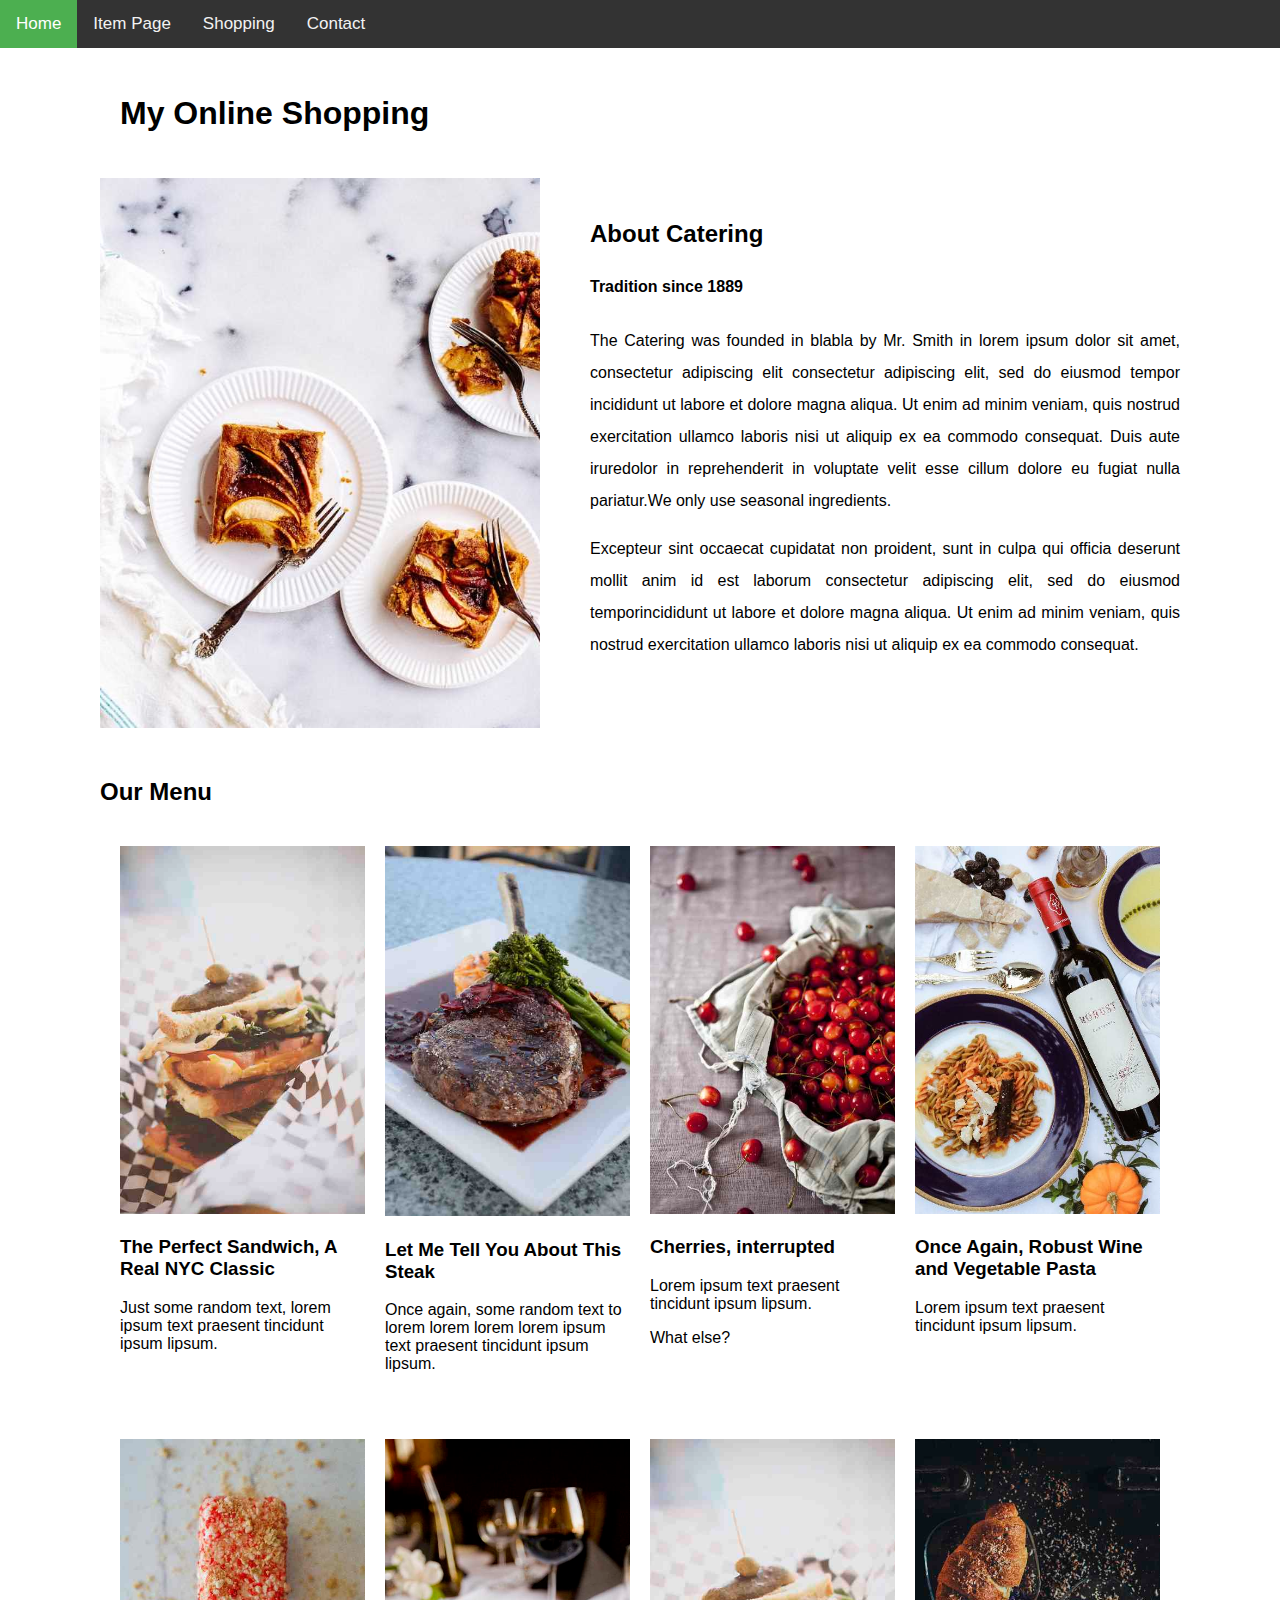
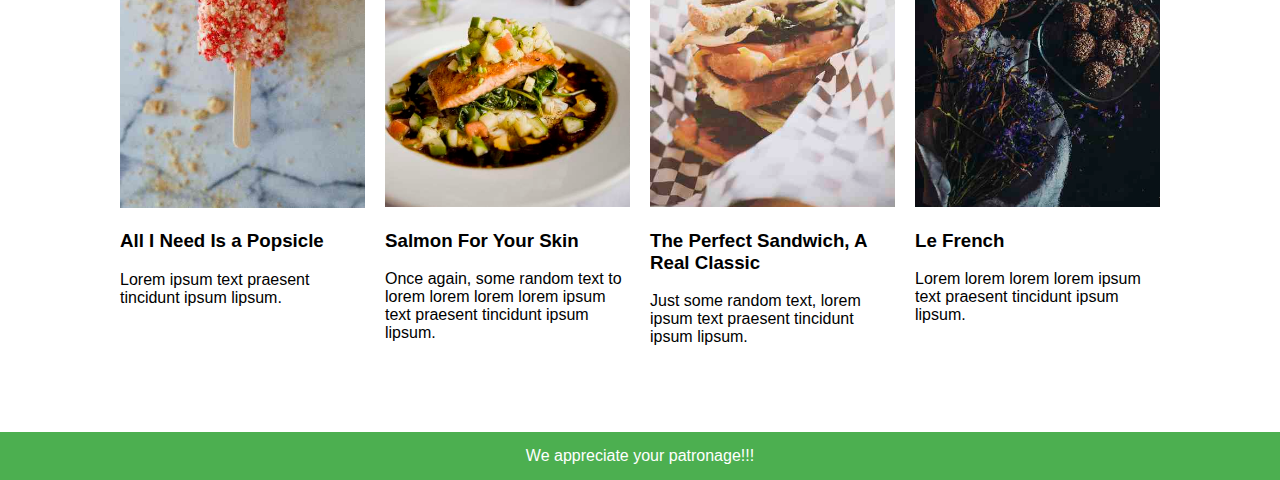
==== index.html @ 9f792330 "Project#1" ====
<!DOCTYPE html>
<html>
  <title>Project#1</title>
  <meta charset="UTF-8" />
  <meta name="viewport" content="width=device-width, initial-scale=1" />
  <link rel="stylesheet" href="style.css" />
  <body>
    <!-- Top menu -->
    <nav class="topnav">
      <a class="active" href="index.html">Home</a>
      <a href="#news">Item Page</a>
      <a href="shopping.html">Shopping</a>
      <a href="#contact">Contact</a>
    </nav>

    <!-- !PAGE CONTENT! -->
    <div class="w3-content">
      <div class="header">
        <h2>My Online Shopping</h2>
      </div>
      <div class="top-text">
        <img
          src="tablesetting2.jpg"
          alt="Tablesetting"
          width="500"
          height="550"
        />
        <div class="top-side-text">
          <h2>About Catering</h2>
          <div>
            <h4>Tradition since 1889</h4>
            <p>
              The Catering was founded in blabla by Mr. Smith in lorem ipsum
              dolor sit amet, consectetur adipiscing elit consectetur adipiscing
              elit, sed do eiusmod tempor incididunt ut labore et dolore magna
              aliqua. Ut enim ad minim veniam, quis nostrud exercitation ullamco
              laboris nisi ut aliquip ex ea commodo consequat. Duis aute
              iruredolor in reprehenderit in voluptate velit esse cillum dolore
              eu fugiat nulla pariatur.We only use seasonal ingredients.
            </p>
            <p>
              Excepteur sint occaecat cupidatat non proident, sunt in culpa qui
              officia deserunt mollit anim id est laborum consectetur adipiscing
              elit, sed do eiusmod temporincididunt ut labore et dolore magna
              aliqua. Ut enim ad minim veniam, quis nostrud exercitation ullamco
              laboris nisi ut aliquip ex ea commodo consequat.
            </p>
          </div>
        </div>
      </div>

      <div class="grid">
        <h2>Our Menu</h2>
        <!-- First Photo Grid-->
        <div class="item-row" id="food">
          <div class="row-item">
            <img src="sandwich.jpg" alt="Sandwich" style="width: 100%" />
            <h3>The Perfect Sandwich, A Real NYC Classic</h3>
            <p>
              Just some random text, lorem ipsum text praesent tincidunt ipsum
              lipsum.
            </p>
          </div>
          <div class="row-item">
            <img src="steak.jpg" alt="Steak" style="width: 100%" />
            <h3>Let Me Tell You About This Steak</h3>
            <p>
              Once again, some random text to lorem lorem lorem lorem ipsum text
              praesent tincidunt ipsum lipsum.
            </p>
          </div>
          <div class="row-item">
            <img src="cherries.jpg" alt="Cherries" style="width: 100%" />
            <h3>Cherries, interrupted</h3>
            <p>Lorem ipsum text praesent tincidunt ipsum lipsum.</p>
            <p>What else?</p>
          </div>
          <div class="row-item">
            <img src="wine.jpg" alt="Pasta and Wine" style="width: 100%" />
            <h3>Once Again, Robust Wine and Vegetable Pasta</h3>
            <p>Lorem ipsum text praesent tincidunt ipsum lipsum.</p>
          </div>
        </div>

        <!-- Second Photo Grid-->
        <div class="item-row">
          <div class="row-item">
            <img src="popsicle.jpg" alt="Popsicle" style="width: 100%" />
            <h3>All I Need Is a Popsicle</h3>
            <p>Lorem ipsum text praesent tincidunt ipsum lipsum.</p>
          </div>
          <div class="row-item">
            <img src="salmon.jpg" alt="Salmon" style="width: 100%" />
            <h3>Salmon For Your Skin</h3>
            <p>
              Once again, some random text to lorem lorem lorem lorem ipsum text
              praesent tincidunt ipsum lipsum.
            </p>
          </div>
          <div class="row-item">
            <img src="sandwich.jpg" alt="Sandwich" style="width: 100%" />
            <h3>The Perfect Sandwich, A Real Classic</h3>
            <p>
              Just some random text, lorem ipsum text praesent tincidunt ipsum
              lipsum.
            </p>
          </div>
          <div class="row-item">
            <img src="croissant.jpg" alt="Croissant" style="width: 100%" />
            <h3>Le French</h3>
            <p>
              Lorem lorem lorem lorem ipsum text praesent tincidunt ipsum
              lipsum.
            </p>
          </div>
        </div>
      </div>

      <!-- End page content -->
    </div>

    <footer class="footer">We appreciate your patronage!!!</footer>
  </body>
</html>
---- style.css ----
body,
h1,
h2,
h3,
h4,
h5,
h6 {
  font-family: "Karma", sans-serif;
}

/* Add a black background color to the top navigation */
body,
nav {
  top: 0;
  left: 0;
  margin: 0;
}
.topnav {
  background-color: #333;
  overflow: hidden;
}

/* Style the links inside the navigation bar */
.topnav a {
  float: left;
  color: #f2f2f2;
  text-align: center;
  padding: 14px 16px;
  text-decoration: none;
  font-size: 17px;
}

/* Change the color of links on hover */
.topnav a:hover {
  background-color: #ddd;
  color: black;
}

/* Add a color to the active/current link */
.topnav a.active {
  background-color: #4caf50;
  color: white;
}

.w3-content {
  margin-left: 100px;
  margin-right: 100px;
  max-width: 1200px;
  margin-bottom: 50px;
}

.header {
  padding: 20px;
}

.header > h2 {
  font-size: 2em;
}

.top-text {
  display: flex;
}

.top-side-text {
  margin-top: 20px;
  margin-left: 50px;
  text-align: justify;
  line-height: 2em;
}

.w3-bar-block .w3-bar-item {
  padding: 20px;
}

.grid {
  margin-top: 50px;
}

.item-row {
  display: flex;
  padding: 10px;
  margin-bottom: 10px;
}

.row-item {
  display: inline-block;

  padding: 10px;
  width: 250px;
}

.footer {
  text-align: center;
  color: white;
  background-color: #4caf50;
  padding: 15px 10px;
}

.shopping-cart {
  width: 750px;
  margin: 80px auto;
  background: #ffffff;
  box-shadow: 1px 2px 3px 0px rgba(0, 0, 0, 0.1);
  border-radius: 6px;
  padding-bottom: 15px;
}

.title {
  border-bottom: 1px solid #e1e8ee;
  padding: 20px 30px;
  color: #5e6977;
  font-size: 18px;
  font-weight: 400;
}

table {
  width: auto;
  margin: 0 auto;
  margin-top: 15px;
  margin-bottom: 15px;
  border-collapse: collapse;
}

tr {
  border-bottom: 1px solid #000;
  /* background-color: #e1e8ee; */
}

td {
  padding: 10px 20px;
  vertical-align: top;
  border: 1px solid #ddd;
}

th {
  padding: 10px 15px;
  background-color: #333;
  color: white;
  border: 1px solid #ddd;
}

tr:nth-child(even) {
  background-color: #f2f2f2;
}

tr:hover {
  background-color: #ddd;
}

.item-column {
  display: block;
  padding: 10px;
}

.item-column > img {
  margin-top: 10px;
  width: 100px;
  height: 150px;
}

.props > div {
  padding: 5px;
}

.amount {
  margin-left: 10px;
}
.amount::before {
  content: "[$";
}
.amount::after {
  content: "]";
}

.total::before {
  content: "$";
}

select {
  padding: 5px;
  width: 100px;
}

.total {
  background-color: #e1e8ee;
  padding: 15px;
}

input[type="button"] {
  padding: 8px 10px;
  width: 100px;
}
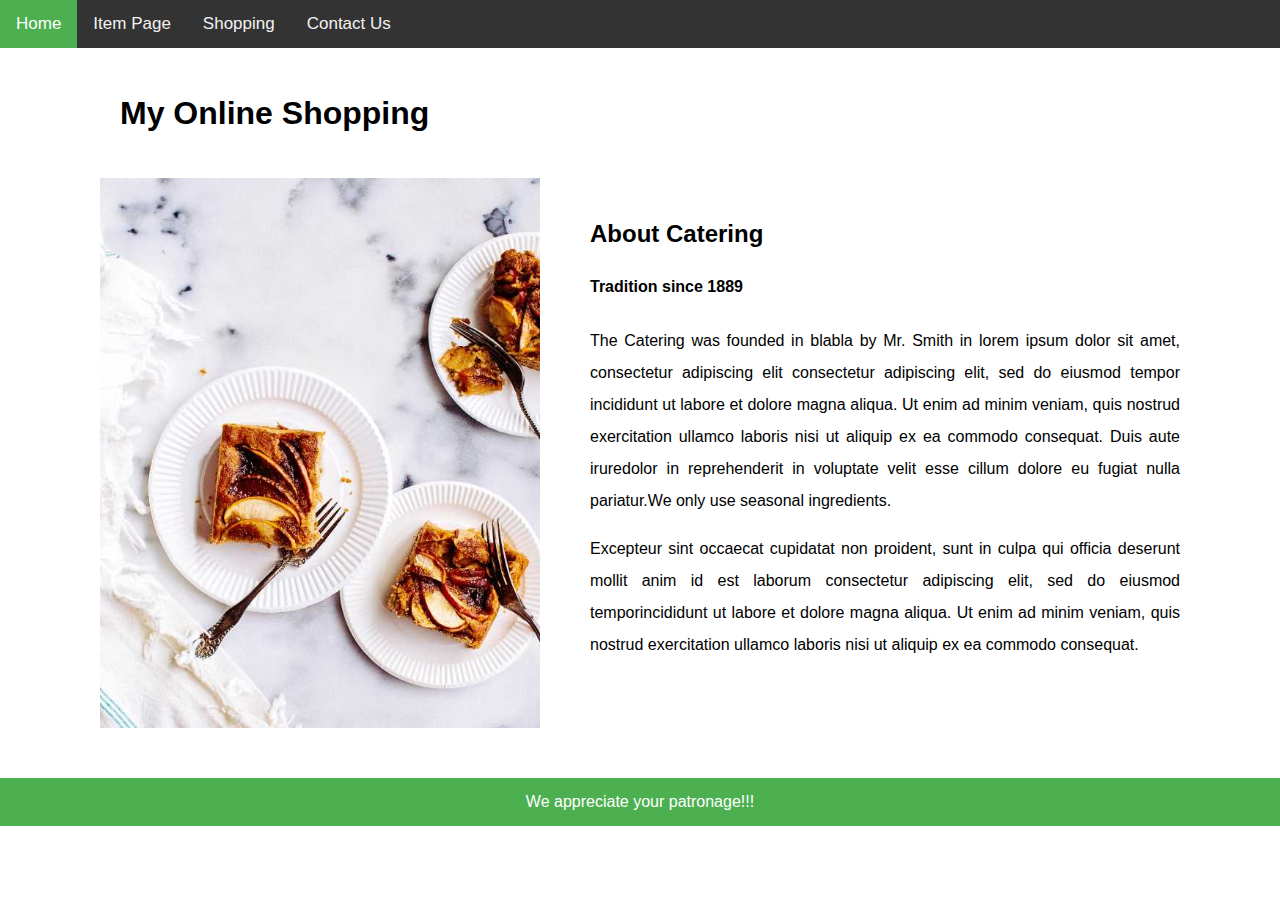
==== commit d0dfff16: "Item and Contact pages update" ====
--- a/index.html
+++ b/index.html
@@ -8,9 +8,9 @@
     <!-- Top menu -->
     <nav class="topnav">
       <a class="active" href="index.html">Home</a>
-      <a href="#news">Item Page</a>
+      <a href="items.html">Item Page</a>
       <a href="shopping.html">Shopping</a>
-      <a href="#contact">Contact</a>
+      <a href="contact.html">Contact Us</a>
     </nav>
 
     <!-- !PAGE CONTENT! -->
@@ -20,7 +20,7 @@
       </div>
       <div class="top-text">
         <img
-          src="tablesetting2.jpg"
+          src="images/tablesetting2.jpg"
           alt="Tablesetting"
           width="500"
           height="550"
@@ -48,74 +48,6 @@
           </div>
         </div>
       </div>
-
-      <div class="grid">
-        <h2>Our Menu</h2>
-        <!-- First Photo Grid-->
-        <div class="item-row" id="food">
-          <div class="row-item">
-            <img src="sandwich.jpg" alt="Sandwich" style="width: 100%" />
-            <h3>The Perfect Sandwich, A Real NYC Classic</h3>
-            <p>
-              Just some random text, lorem ipsum text praesent tincidunt ipsum
-              lipsum.
-            </p>
-          </div>
-          <div class="row-item">
-            <img src="steak.jpg" alt="Steak" style="width: 100%" />
-            <h3>Let Me Tell You About This Steak</h3>
-            <p>
-              Once again, some random text to lorem lorem lorem lorem ipsum text
-              praesent tincidunt ipsum lipsum.
-            </p>
-          </div>
-          <div class="row-item">
-            <img src="cherries.jpg" alt="Cherries" style="width: 100%" />
-            <h3>Cherries, interrupted</h3>
-            <p>Lorem ipsum text praesent tincidunt ipsum lipsum.</p>
-            <p>What else?</p>
-          </div>
-          <div class="row-item">
-            <img src="wine.jpg" alt="Pasta and Wine" style="width: 100%" />
-            <h3>Once Again, Robust Wine and Vegetable Pasta</h3>
-            <p>Lorem ipsum text praesent tincidunt ipsum lipsum.</p>
-          </div>
-        </div>
-
-        <!-- Second Photo Grid-->
-        <div class="item-row">
-          <div class="row-item">
-            <img src="popsicle.jpg" alt="Popsicle" style="width: 100%" />
-            <h3>All I Need Is a Popsicle</h3>
-            <p>Lorem ipsum text praesent tincidunt ipsum lipsum.</p>
-          </div>
-          <div class="row-item">
-            <img src="salmon.jpg" alt="Salmon" style="width: 100%" />
-            <h3>Salmon For Your Skin</h3>
-            <p>
-              Once again, some random text to lorem lorem lorem lorem ipsum text
-              praesent tincidunt ipsum lipsum.
-            </p>
-          </div>
-          <div class="row-item">
-            <img src="sandwich.jpg" alt="Sandwich" style="width: 100%" />
-            <h3>The Perfect Sandwich, A Real Classic</h3>
-            <p>
-              Just some random text, lorem ipsum text praesent tincidunt ipsum
-              lipsum.
-            </p>
-          </div>
-          <div class="row-item">
-            <img src="croissant.jpg" alt="Croissant" style="width: 100%" />
-            <h3>Le French</h3>
-            <p>
-              Lorem lorem lorem lorem ipsum text praesent tincidunt ipsum
-              lipsum.
-            </p>
-          </div>
-        </div>
-      </div>
-
       <!-- End page content -->
     </div>
 
--- a/style.css
+++ b/style.css
@@ -108,9 +108,8 @@
 .title {
   border-bottom: 1px solid #e1e8ee;
   padding: 20px 30px;
-  color: #5e6977;
-  font-size: 18px;
-  font-weight: 400;
+  font-size: 24px;
+  font-weight: 600;
 }
 
 table {
@@ -176,7 +175,7 @@
   content: "$";
 }
 
-select {
+select.sandwich_qty {
   padding: 5px;
   width: 100px;
 }
@@ -190,3 +189,31 @@
   padding: 8px 10px;
   width: 100px;
 }
+
+.form-container {
+  width: 70%;
+  text-align: left !important;
+}
+
+input[type="text"],
+select,
+textarea {
+  width: 100%;
+  padding: 12px;
+  border: 1px solid #ccc;
+  margin-top: 6px;
+  margin-bottom: 16px;
+  resize: vertical;
+}
+
+input[type="submit"] {
+  background-color: #4caf50;
+  color: white;
+  padding: 12px 20px;
+  border: none;
+  cursor: pointer;
+}
+
+input[type="submit"]:hover {
+  background-color: #45a049;
+}
